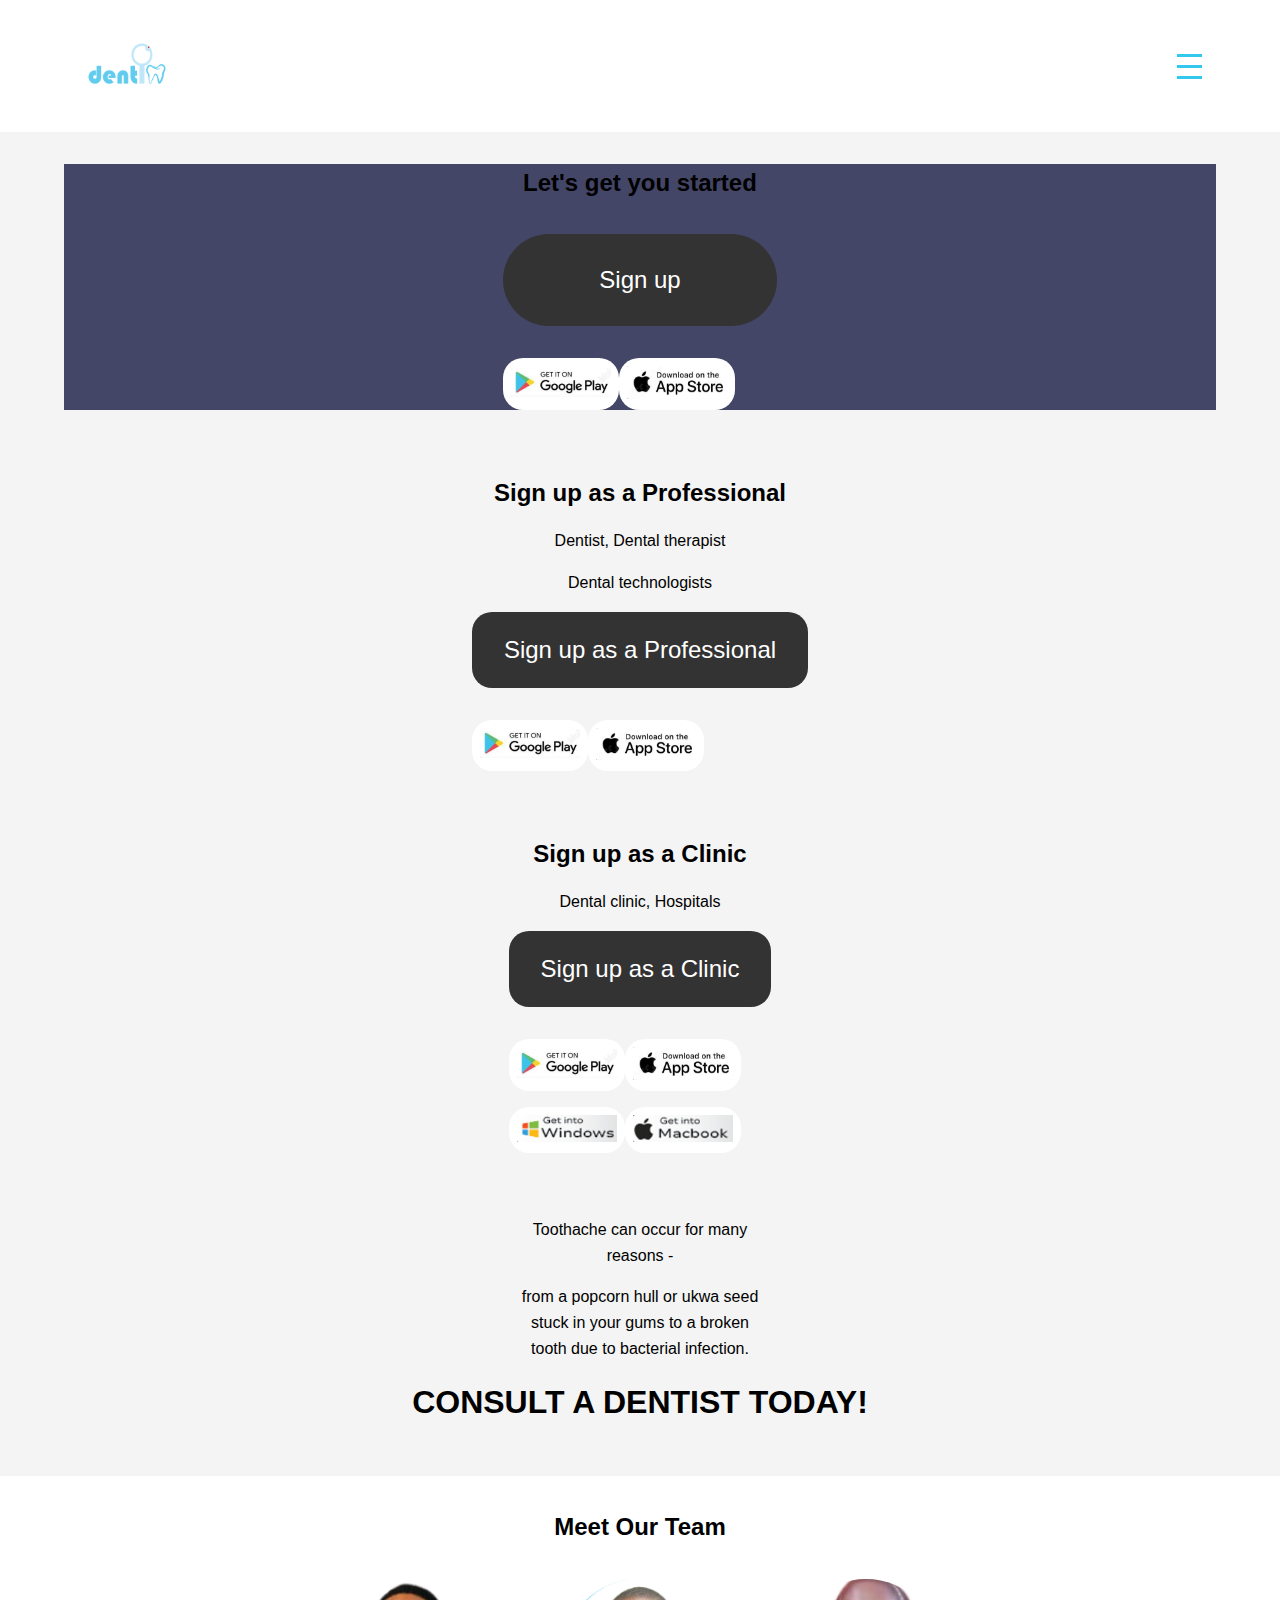
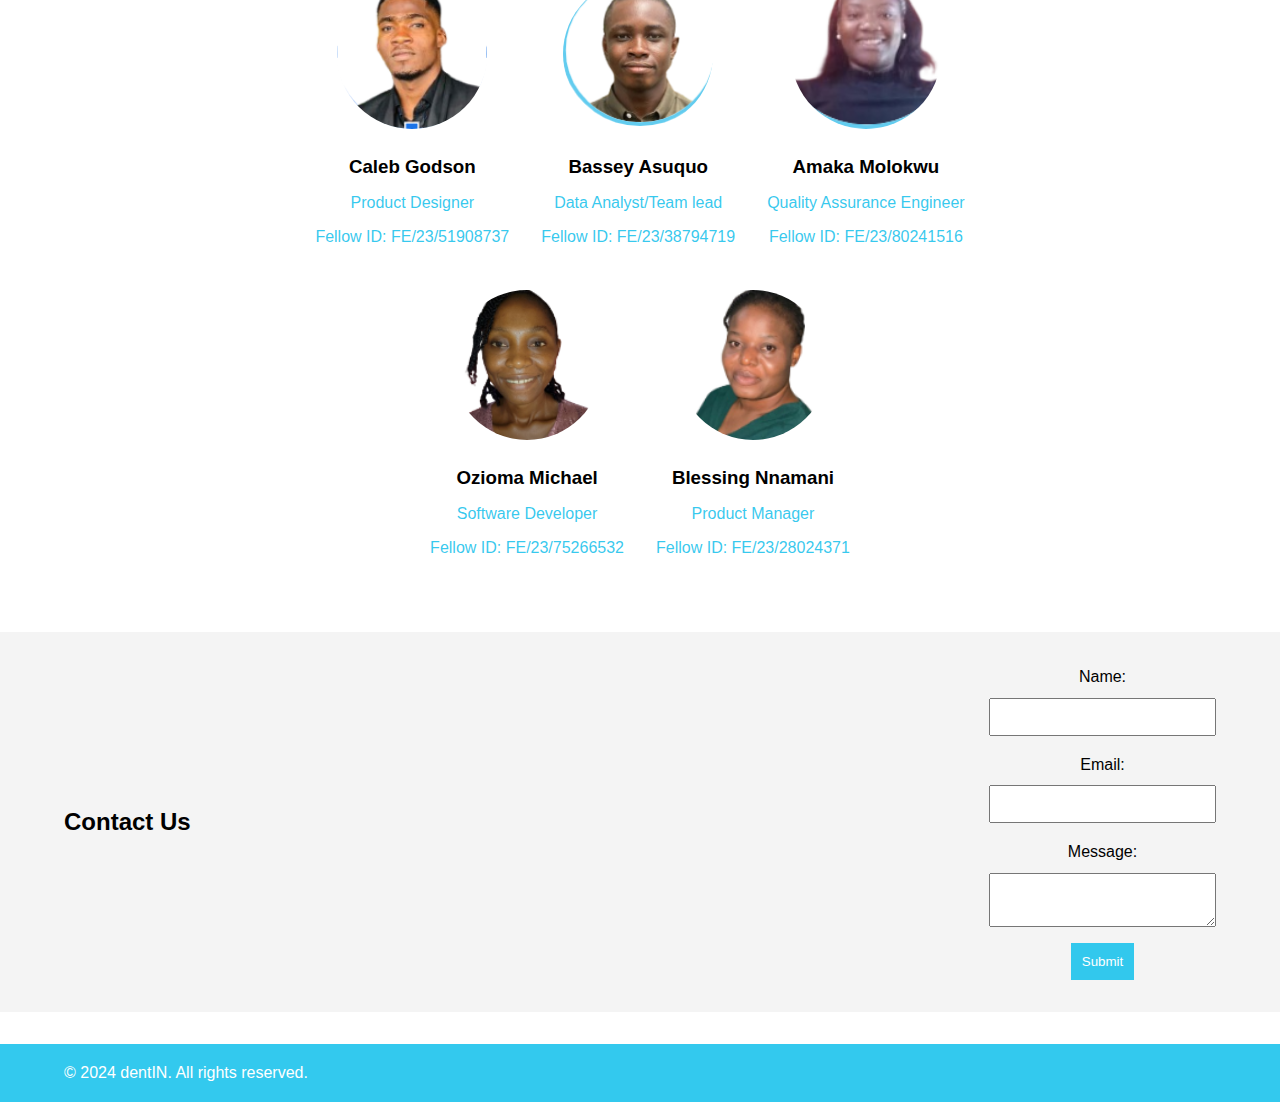
==== index.html @ 3e5cfc93 "dental-clinic" ====
<!DOCTYPE html>
<html lang="en">
<head>
    <meta charset="UTF-8">
    <meta name="viewport" content="width=device-width, initial-scale=1.0">
    <title>dentIN - Welcome</title>
    <link rel="stylesheet" href="./style.css">
</head>
<body>
    <header>
        <div class="container">
            <img src="./img/dentIN_logo-01.png" alt="Our Logo" height="100px" width="100px">
            <nav>
                <div class="hamburger" onclick="toggleMenu()">
                    <div class="line"></div>
                    <div class="line"></div>
                    <div class="line"></div>
                </div>
                <ul id="nav-menu" class="nav-menu">
                    <li><a href="#home">Home</a></li>
                    <li><a href="#services">Services</a></li>
                    <li><a href="#contact">Contact</a></li>
                </ul>
            </nav>
        </div>
    </header>
    <section id="get-started" class="get-started">
      <div class="container">
          <h2>Let's get you started</h2>
          <div class="get-started-buttons">
              <button class="signup-button">Sign up</button>
              <div class="store-buttons">
                  <button class="store-button google-play">
                      <img src="./img/google-play-logo2.PNG" alt="Google Play">
                  </button>
                  <button class="store-button apple-store">
                      <img src="./img/Apple-store-logo2.PNG" alt="Apple Store">
                  </button>
              </div>
          </div>
      </div>
  </section>
  <section id="signup-professional" class="signup-professional">
    <div class="container">
        <div class="signup-professional-content">
            <h2>Sign up as a Professional</h2>
            <div class="signup-description">
                <p>Dentist, Dental therapist</p>
                <p>Dental technologists</p>
            </div>
            <button class="signup-professional-button">Sign up as a Professional</button>
            <div class="store-buttons">
                <button class="store-button google-play">
                    <img src="./img/google-play-logo2.PNG" alt="Google Play">
                </button>
                <button class="store-button apple-store">
                    <img src="./img/Apple-store-logo2.PNG" alt="Apple Store">
                </button>
            </div>
        </div>
    </div>
</section>
<section id="signup-clinic" class="signup-clinic">
  <div class="container">
      <div class="signup-clinic-content">
          <h2>Sign up as a Clinic</h2>
          <div class="signup-description">
              <p>Dental clinic, Hospitals</p>
          </div>
          <button class="signup-clinic-button">Sign up as a Clinic</button>
          <div class="store-buttons">
              <button class="store-button google-play">
                  <img src="./img/google-play-logo2.PNG" alt="Google Play">
              </button>
              <button class="store-button apple-store">
                  <img src="./img/Apple-store-logo2.PNG" alt="Apple Store">
              </button>
          </div>
          <div class="additional-store-buttons">
              <button class="store-button windows">
                  <img src="./img/window-pix.PNG" alt="Windows">
              </button>
              <button class="store-button macbook">
                  <img src="./img/macbook-pix.PNG" alt="Macbook">
              </button>
          </div>
      </div>
  </div>
</section>
<section id="toothache-reasons" class="toothache-reasons">
  <div class="container">
      <div class="toothache-reasons-content">
          <p>Toothache can occur for many<br>reasons -</p>
          <p>from a popcorn hull or ukwa seed<br>stuck in your gums to a broken<br>tooth due to bacterial infection.</p>
          <h1>CONSULT A DENTIST TODAY!</h1>
      </div>
  </div>
</section>

  
    <section id="team" class="team">
        <div class="container">
            <h2>Meet Our Team</h2>
            <div class="team-row">
                <div class="team-member">
                    <img src="./img/caleb.PNG" alt="Caleb Godson" class="circular">
                    <h3>Caleb Godson</h3>
                    <p>Product Designer</p>
                    <p>Fellow ID: FE/23/51908737</p>
                </div>
                <div class="team-member">
                    <img src="./img/bassey.PNG" alt="Bassey Asuquo" class="circular">
                    <h3>Bassey Asuquo</h3>
                    <p>Data Analyst/Team lead</p>
                    <p>Fellow ID: FE/23/38794719</p>
                </div>
                <div class="team-member">
                    <img src="./img/amaka.PNG" alt="Amaka Molokwu" class="circular">
                    <h3>Amaka Molokwu</h3>
                    <p>Quality Assurance Engineer</p>
                    <p>Fellow ID: FE/23/80241516</p>
                </div>
            </div>
            <div class="team-row">
                <div class="team-member">
                    <img src="./img/ozioma.PNG" alt="Ozioma Michael" class="circular">
                    <h3>Ozioma Michael</h3>
                    <p>Software Developer</p>
                    <p>Fellow ID: FE/23/75266532</p>
                </div>
                <div class="team-member">
                    <img src="./img/blessing.PNG" alt="Blessing Nnamani" class="circular">
                    <h3>Blessing Nnamani</h3>
                    <p>Product Manager</p>
                    <p>Fellow ID: FE/23/28024371</p>
                </div>
            </div>
        </div>
    </section>
    <section id="contact" class="contact">
        <div class="container">
            <h2>Contact Us</h2>
            <form>
                <label for="name">Name:</label>
                <input type="text" id="name" name="name" required>
                <label for="email">Email:</label>
                <input type="email" id="email" name="email" required>
                <label for="message">Message:</label>
                <textarea id="message" name="message" required></textarea>
                <button type="submit">Submit</button>
            </form>
        </div>
    </section>
    <footer>
        <div class="container">
            <p>&copy; 2024 dentIN. All rights reserved.</p>
        </div>
    </footer>

    <script>
        function toggleMenu() {
            const navMenu = document.getElementById('nav-menu');
            navMenu.classList.toggle('show');
        }
    </script>
</body>
</html>
---- style.css ----
* {
  margin: 0;
  padding: 0;
  box-sizing: border-box;
  font-family: Arial, sans-serif;
}

body {
  line-height: 1.6;
  margin: 0; 
  padding: 0;
}

.container {
  width: 90%;
  max-width: 1200px;
  margin: auto;
  display: flex;
  justify-content: space-between;
  align-items: center;
}

header {
  background: #fff;
  color: #13c0ebdc;
  padding: 1rem;
}

.logo {
  height: 50px;
}

nav {
  display: flex;
  align-items: center;
}

.hamburger {
  display: flex;
  flex-direction: column;
  cursor: pointer;
}

.hamburger .line {
  width: 25px;
  height: 3px;
  background: #13c0ebdc;
  margin: 4px 0;
}

.nav-menu {
  display: none;
  list-style: none;
  position: absolute;
  top: 100%;
  right: 0;
  background: #333;
  padding: 1rem;
  border-radius: 5px;
  text-align: right;
}

.nav-menu.show {
  display: block;
}

.nav-menu li {
  margin: 1rem 0;
}

.nav-menu li a {
  color: #fff;
  text-decoration: none;
}

.get-started {
  background: #f4f4f4;
  padding: 2rem 0;
  text-align: center;
}

.get-started .container {
  background-color: #444668;
  display: flex;
  flex-direction: column;
  align-items: center;
}

.get-started h2 {
  margin-bottom: 2rem;
}

.signup-button {
  background-color: #333;
  color: #fff;
  font-size: 1.5rem;
  padding: 2rem 6rem;
  border: none;
  border-radius: 50px;
  cursor: pointer;
  margin-bottom: 1rem;
}

.store-buttons {
  display: flex;
  justify-content: space-between;
  width: 200px; 
}

.store-button {
  background-color: #fff;
  border: none;
  border-radius: 30px;
  padding: 0.5rem;
  cursor: pointer;
}

.store-button img {
  width: 100px; 
  height: auto;
}

.signup-professional {
  background: #f4f4f4;
  padding: 2rem 0;
  text-align: center;
}

.signup-professional .container {
  display: flex;
  justify-content: center;
  align-items: center;
}

.signup-professional h2 {
  margin-bottom: 1rem;
}

.signup-description p {
  margin-bottom: 1rem;
}

.signup-professional-button {
  background-color: #333;
  color: #fff;
  font-size: 1.5rem;
  padding: 1.5rem 2rem;
  border: none;
  border-radius: 20px;
  cursor: pointer;
  margin-bottom: 1rem;
}

.signup-clinic {
  background: #f4f4f4;
  padding: 2rem 0;
  text-align: center;
}

.signup-clinic .container {
  display: flex;
  justify-content: center;
  align-items: center;
}

.signup-clinic h2 {
  margin-bottom: 1rem;
}

.signup-description p {
  margin-bottom: 1rem;
}

.signup-clinic-button {
  background-color: #333;
  color: #fff;
  font-size: 1.5rem;
  padding: 1.5rem 2rem;
  border: none;
  border-radius: 20px; /* Increased border radius */
  cursor: pointer;
  margin-bottom: 1rem;
}

.store-buttons,
.additional-store-buttons {
  display: flex;
  justify-content: space-between;
  width: 200px; /* Adjust as needed */
  margin-top: 1rem;
}

.store-button {
  background-color: #fff;
  border: none;
  border-radius: 20px; /* Increased border radius */
  padding: 0.5rem;
  cursor: pointer;
}

.store-button img {
  width: 100px; /* Adjust as needed */
  height: auto;
}

.toothache-reasons {
  background: #f4f4f4;
  padding: 2rem 0;
  text-align: center;
}

.toothache-reasons .container {
  display: flex;
  justify-content: center;
  align-items: center;
}

.toothache-reasons-content p {
  margin-bottom: 1rem;
}

.toothache-reasons-content h1 {
  font-size: 2rem;
  margin-top: 1rem;
  margin-bottom: 1rem;
}


.services {
  background: #fff;
  padding: 2rem 0;
  text-align: center;
}

.services .service-item {
  margin-bottom: 1rem;
}

.team {
  background: #fff;
  padding: 2rem 0;
  text-align: center;
}

.team h2 {
  margin-bottom: 2rem;
}

.team .container {
  display: flex;
  flex-direction: column;
  align-items: center;
}

.team-row {
  display: flex;
  justify-content: center;
  flex-wrap: wrap;
  margin-bottom: 2rem;
}

.team-member {
  margin: 0 1rem;
  text-align: center;
}

.team-member img {
  width: 150px;
  height: 150px;
  border-radius: 50%;
  object-fit: cover;
  margin-bottom: 1rem;
}

.team-member h3 {
  margin-bottom: 0.5rem;
}

.team-member p {
  margin-bottom: 0.5rem;
  color: #13c0ebdc;
}

.contact {
  background: #f4f4f4;
  padding: 2rem 0;
  text-align: center;
}

.contact form {
  display: flex;
  flex-direction: column;
  align-items: center;
}

.contact form label {
  margin-bottom: 0.5rem;
}

.contact form input,
.contact form textarea {
  margin-bottom: 1rem;
  padding: 0.5rem;
  font-size: 1rem;
  width: 100%;
  max-width: 400px;
}

.contact form button {
  padding: 0.7rem;
  background: #13c0ebdc;
  color: #fff;
  border: none;
  cursor: pointer;
}

footer {
  background: #13c0ebdc;
  color: #fff;
  text-align: center;
  padding: 1rem 0;
  margin-top: 2rem;
}
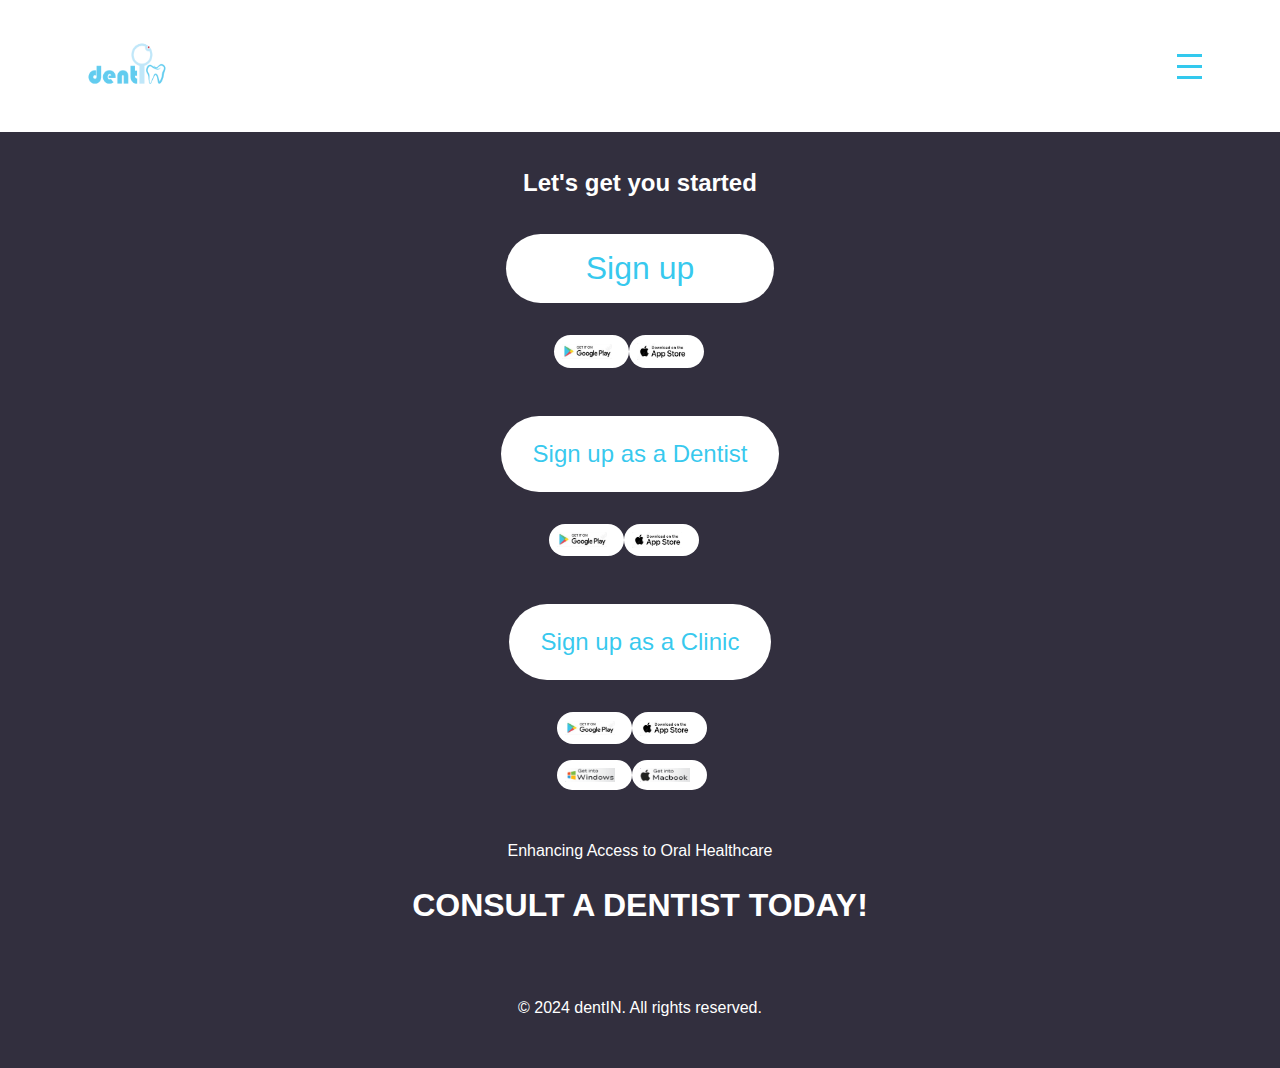
==== commit deba2fdd: "Dentin" ====
--- a/index.html
+++ b/index.html
@@ -1,167 +1,117 @@
 <!DOCTYPE html>
 <html lang="en">
-<head>
-    <meta charset="UTF-8">
-    <meta name="viewport" content="width=device-width, initial-scale=1.0">
+  <head>
+    <meta charset="UTF-8" />
+    <meta name="viewport" content="width=device-width, initial-scale=1.0" />
     <title>dentIN - Welcome</title>
-    <link rel="stylesheet" href="./style.css">
-</head>
-<body>
+    <link rel="stylesheet" href="./style.css" />
+  </head>
+  <body>
     <header>
-        <div class="container">
-            <img src="./img/dentIN_logo-01.png" alt="Our Logo" height="100px" width="100px">
-            <nav>
-                <div class="hamburger" onclick="toggleMenu()">
-                    <div class="line"></div>
-                    <div class="line"></div>
-                    <div class="line"></div>
-                </div>
-                <ul id="nav-menu" class="nav-menu">
-                    <li><a href="#home">Home</a></li>
-                    <li><a href="#services">Services</a></li>
-                    <li><a href="#contact">Contact</a></li>
-                </ul>
-            </nav>
-        </div>
+      <div class="container">
+        <img
+          src="./img/dentIN_logo-01.png"
+          alt="Our Logo"
+          height="100px"
+          width="100px"
+        />
+        <nav>
+          <div class="hamburger" onclick="toggleMenu()">
+            <div class="line"></div>
+            <div class="line"></div>
+            <div class="line"></div>
+          </div>
+          <ul id="nav-menu" class="nav-menu">
+            <li><a href="index.html">Home</a></li>
+            <li><a href="services.html">Services</a></li>
+            <li><a href="contact.html">Contact</a></li>
+            <li><a href="team.html">Team</a></li>
+          </ul>
+        </nav>
+      </div>
     </header>
-    <section id="get-started" class="get-started">
-      <div class="container">
-          <h2>Let's get you started</h2>
-          <div class="get-started-buttons">
-              <button class="signup-button">Sign up</button>
-              <div class="store-buttons">
+    <section class="All">
+          <section id="get-started" class="get-started">
+            <section class="container">
+            <div class="container">
+              <h2>Let's get you started</h2>
+              <div class="get-started-buttons">
+                <button class="signup-button">Sign up</button>
+                <div class="store-buttons">
                   <button class="store-button google-play">
-                      <img src="./img/google-play-logo2.PNG" alt="Google Play">
+                    <img src="./img/google-play-logo2.PNG" alt="Google Play" />
                   </button>
                   <button class="store-button apple-store">
-                      <img src="./img/Apple-store-logo2.PNG" alt="Apple Store">
+                    <img src="./img/Apple-store-logo2.PNG" alt="Apple Store" />
                   </button>
+                </div>
               </div>
-          </div>
-      </div>
-  </section>
-  <section id="signup-professional" class="signup-professional">
-    <div class="container">
-        <div class="signup-professional-content">
-            <h2>Sign up as a Professional</h2>
-            <div class="signup-description">
-                <p>Dentist, Dental therapist</p>
-                <p>Dental technologists</p>
             </div>
-            <button class="signup-professional-button">Sign up as a Professional</button>
-            <div class="store-buttons">
-                <button class="store-button google-play">
-                    <img src="./img/google-play-logo2.PNG" alt="Google Play">
+          </section>
+          <section id="signup-professional" class="signup-professional">
+            <div class="container">
+              <div class="signup-professional-content">
+                
+                <button class="signup-professional-button">
+                  Sign up as a Dentist
                 </button>
-                <button class="store-button apple-store">
-                    <img src="./img/Apple-store-logo2.PNG" alt="Apple Store">
+                <div class="store-buttons">
+                  <button class="store-button google-play">
+                    <img src="./img/google-play-logo2.PNG" alt="Google Play" />
+                  </button>
+                  <button class="store-button apple-store">
+                    <img src="./img/Apple-store-logo2.PNG" alt="Apple Store" />
+                  </button>
+                </div>
+              </div>
+            </div>
+          </section>
+          <section id="signup-clinic" class="signup-clinic">
+            <div class="container">
+              <div class="signup-clinic-content">
+                
+                <button class="signup-clinic-button">
+                  Sign up as a Clinic
                 </button>
+                <div class="store-buttons">
+                  <button class="store-button google-play">
+                    <img src="./img/google-play-logo2.PNG" alt="Google Play" />
+                  </button>
+                  <button class="store-button apple-store">
+                    <img src="./img/Apple-store-logo2.PNG" alt="Apple Store" />
+                  </button>
+                </div>
+                <div class="additional-store-buttons">
+                  <button class="store-button windows">
+                    <img src="./img/window-pix.PNG" alt="Windows" />
+                  </button>
+                  <button class="store-button macbook">
+                    <img src="./img/macbook-pix.PNG" alt="Macbook" />
+                  </button>
+                </div>
+              </div>
             </div>
-        </div>
-    </div>
-</section>
-<section id="signup-clinic" class="signup-clinic">
-  <div class="container">
-      <div class="signup-clinic-content">
-          <h2>Sign up as a Clinic</h2>
-          <div class="signup-description">
-              <p>Dental clinic, Hospitals</p>
-          </div>
-          <button class="signup-clinic-button">Sign up as a Clinic</button>
-          <div class="store-buttons">
-              <button class="store-button google-play">
-                  <img src="./img/google-play-logo2.PNG" alt="Google Play">
-              </button>
-              <button class="store-button apple-store">
-                  <img src="./img/Apple-store-logo2.PNG" alt="Apple Store">
-              </button>
-          </div>
-          <div class="additional-store-buttons">
-              <button class="store-button windows">
-                  <img src="./img/window-pix.PNG" alt="Windows">
-              </button>
-              <button class="store-button macbook">
-                  <img src="./img/macbook-pix.PNG" alt="Macbook">
-              </button>
-          </div>
-      </div>
-  </div>
-</section>
-<section id="toothache-reasons" class="toothache-reasons">
-  <div class="container">
-      <div class="toothache-reasons-content">
-          <p>Toothache can occur for many<br>reasons -</p>
-          <p>from a popcorn hull or ukwa seed<br>stuck in your gums to a broken<br>tooth due to bacterial infection.</p>
-          <h1>CONSULT A DENTIST TODAY!</h1>
-      </div>
-  </div>
-</section>
-
-  
-    <section id="team" class="team">
-        <div class="container">
-            <h2>Meet Our Team</h2>
-            <div class="team-row">
-                <div class="team-member">
-                    <img src="./img/caleb.PNG" alt="Caleb Godson" class="circular">
-                    <h3>Caleb Godson</h3>
-                    <p>Product Designer</p>
-                    <p>Fellow ID: FE/23/51908737</p>
-                </div>
-                <div class="team-member">
-                    <img src="./img/bassey.PNG" alt="Bassey Asuquo" class="circular">
-                    <h3>Bassey Asuquo</h3>
-                    <p>Data Analyst/Team lead</p>
-                    <p>Fellow ID: FE/23/38794719</p>
-                </div>
-                <div class="team-member">
-                    <img src="./img/amaka.PNG" alt="Amaka Molokwu" class="circular">
-                    <h3>Amaka Molokwu</h3>
-                    <p>Quality Assurance Engineer</p>
-                    <p>Fellow ID: FE/23/80241516</p>
-                </div>
+          </section>
+          <section id="toothache-reasons" class="toothache-reasons">
+            <div class="container">
+              <div class="toothache-reasons-content">
+                <p style="color: #fff;">Enhancing Access to Oral Healthcare</p>
+                <h1 style="color: #fff;">CONSULT A DENTIST TODAY!</h1>
+              </div>
             </div>
-            <div class="team-row">
-                <div class="team-member">
-                    <img src="./img/ozioma.PNG" alt="Ozioma Michael" class="circular">
-                    <h3>Ozioma Michael</h3>
-                    <p>Software Developer</p>
-                    <p>Fellow ID: FE/23/75266532</p>
-                </div>
-                <div class="team-member">
-                    <img src="./img/blessing.PNG" alt="Blessing Nnamani" class="circular">
-                    <h3>Blessing Nnamani</h3>
-                    <p>Product Manager</p>
-                    <p>Fellow ID: FE/23/28024371</p>
-                </div>
+          </section>
+          <footer>
+            <div class="container">
+              <p>&copy; 2024 dentIN. All rights reserved.</p>
             </div>
-        </div>
-    </section>
-    <section id="contact" class="contact">
-        <div class="container">
-            <h2>Contact Us</h2>
-            <form>
-                <label for="name">Name:</label>
-                <input type="text" id="name" name="name" required>
-                <label for="email">Email:</label>
-                <input type="email" id="email" name="email" required>
-                <label for="message">Message:</label>
-                <textarea id="message" name="message" required></textarea>
-                <button type="submit">Submit</button>
-            </form>
-        </div>
-    </section>
-    <footer>
-        <div class="container">
-            <p>&copy; 2024 dentIN. All rights reserved.</p>
-        </div>
-    </footer>
+          </footer>
 
     <script>
-        function toggleMenu() {
-            const navMenu = document.getElementById('nav-menu');
-            navMenu.classList.toggle('show');
-        }
+      function toggleMenu() {
+        const navMenu = document.getElementById("nav-menu");
+        navMenu.classList.toggle("show");
+      }
     </script>
-</body>
-</html>+    </section>
+  </body>
+</html>
--- a/style.css
+++ b/style.css
@@ -3,6 +3,7 @@
   padding: 0;
   box-sizing: border-box;
   font-family: Arial, sans-serif;
+  
 }
 
 body {
@@ -18,6 +19,7 @@
   display: flex;
   justify-content: space-between;
   align-items: center;
+ 
 }
 
 header {
@@ -31,8 +33,7 @@
 }
 
 nav {
-  display: flex;
-  align-items: center;
+  position: relative;
 }
 
 .hamburger {
@@ -44,43 +45,48 @@
 .hamburger .line {
   width: 25px;
   height: 3px;
-  background: #13c0ebdc;
+  background-color: #13c0ebdc;
   margin: 4px 0;
 }
 
+/* Hide the menu initially */
 .nav-menu {
   display: none;
   list-style: none;
+  padding: 0;
+  margin: 0;
   position: absolute;
-  top: 100%;
-  right: 0;
-  background: #333;
-  padding: 1rem;
-  border-radius: 5px;
-  text-align: right;
-}
-
+  top: 0; /* Align the top of the menu with the hamburger icon */
+  left: 35px; /* Position the menu to the right of the hamburger icon */
+  background-color: white; /* Adjust based on your design */
+  box-shadow: 0 4px 8px rgba(81, 44, 184, 0.1);
+  z-index: 1000;
+}
+
+.nav-menu li {
+  padding: 10px 20px;
+}
+
+.nav-menu li a {
+  text-decoration: none;
+  color: #13c0ebdc; /* Adjust based on your design */
+}
+
+/* Show the menu when the 'show' class is added */
 .nav-menu.show {
   display: block;
 }
-
-.nav-menu li {
-  margin: 1rem 0;
-}
-
-.nav-menu li a {
+.All{
+  background-color: rgb(50, 47, 62);
+}
+.get-started {
   color: #fff;
-  text-decoration: none;
-}
-
-.get-started {
-  background: #f4f4f4;
-  padding: 2rem 0;
-  text-align: center;
+  padding: 2rem 0;
+  text-align: center;
+  background-color: rgb(50, 47, 62);
 }
 
 .get-started .container {
-  background-color: #444668;
   display: flex;
   flex-direction: column;
   align-items: center;
@@ -91,10 +97,10 @@
 }
 
 .signup-button {
-  background-color: #333;
-  color: #fff;
-  font-size: 1.5rem;
-  padding: 2rem 6rem;
+  background-color: #fff;
+  color: #13c0ebdc;
+  font-size: 2rem;
+  padding: 1rem 5rem;
   border: none;
   border-radius: 50px;
   cursor: pointer;
@@ -105,23 +111,23 @@
   display: flex;
   justify-content: space-between;
   width: 200px; 
+  margin: auto;
 }
 
 .store-button {
   background-color: #fff;
   border: none;
   border-radius: 30px;
-  padding: 0.5rem;
-  cursor: pointer;
+  cursor: pointer;
+  width: 150px;
 }
 
 .store-button img {
-  width: 100px; 
+  width: 10px; 
   height: auto;
 }
 
 .signup-professional {
-  background: #f4f4f4;
   padding: 2rem 0;
   text-align: center;
 }
@@ -141,19 +147,18 @@
 }
 
 .signup-professional-button {
-  background-color: #333;
-  color: #fff;
+  background-color: #fff;
+  color: #13c0ebdc;
   font-size: 1.5rem;
   padding: 1.5rem 2rem;
   border: none;
-  border-radius: 20px;
-  cursor: pointer;
-  margin-bottom: 1rem;
+  border-radius: 50px;
+  cursor: pointer;
+  margin-bottom: 1rem;
+  
 }
 
 .signup-clinic {
-  background: #f4f4f4;
-  padding: 2rem 0;
   text-align: center;
 }
 
@@ -172,12 +177,12 @@
 }
 
 .signup-clinic-button {
-  background-color: #333;
-  color: #fff;
+  background-color: #fff;
+  color: #13c0ebdc;
   font-size: 1.5rem;
   padding: 1.5rem 2rem;
   border: none;
-  border-radius: 20px; /* Increased border radius */
+  border-radius: 50px;
   cursor: pointer;
   margin-bottom: 1rem;
 }
@@ -186,25 +191,27 @@
 .additional-store-buttons {
   display: flex;
   justify-content: space-between;
-  width: 200px; /* Adjust as needed */
-  margin-top: 1rem;
+  width: 150px;
+  margin: 1rem;
+  margin-left: 3rem;
 }
 
 .store-button {
   background-color: #fff;
   border: none;
-  border-radius: 20px; /* Increased border radius */
+  border-radius: 20px;
   padding: 0.5rem;
   cursor: pointer;
 }
 
 .store-button img {
-  width: 100px; /* Adjust as needed */
+  display: flex;
+  justify-content: space-between;
+  width: 50px; 
   height: auto;
 }
 
 .toothache-reasons {
-  background: #f4f4f4;
   padding: 2rem 0;
   text-align: center;
 }
@@ -227,7 +234,7 @@
 
 
 .services {
-  background: #fff;
+  background: rgb(50, 47, 62);
   padding: 2rem 0;
   text-align: center;
 }
@@ -236,53 +243,8 @@
   margin-bottom: 1rem;
 }
 
-.team {
-  background: #fff;
-  padding: 2rem 0;
-  text-align: center;
-}
-
-.team h2 {
-  margin-bottom: 2rem;
-}
-
-.team .container {
-  display: flex;
-  flex-direction: column;
-  align-items: center;
-}
-
-.team-row {
-  display: flex;
-  justify-content: center;
-  flex-wrap: wrap;
-  margin-bottom: 2rem;
-}
-
-.team-member {
-  margin: 0 1rem;
-  text-align: center;
-}
-
-.team-member img {
-  width: 150px;
-  height: 150px;
-  border-radius: 50%;
-  object-fit: cover;
-  margin-bottom: 1rem;
-}
-
-.team-member h3 {
-  margin-bottom: 0.5rem;
-}
-
-.team-member p {
-  margin-bottom: 0.5rem;
-  color: #13c0ebdc;
-}
 
 .contact {
-  background: #f4f4f4;
   padding: 2rem 0;
   text-align: center;
 }
@@ -308,16 +270,18 @@
 
 .contact form button {
   padding: 0.7rem;
-  background: #13c0ebdc;
   color: #fff;
   border: none;
   cursor: pointer;
 }
 
 footer {
-  background: #13c0ebdc;
   color: #fff;
   text-align: center;
   padding: 1rem 0;
-  margin-top: 2rem;
-}
+  width: 100%;
+  
+  display: flex;
+  justify-content: center;  /* Center horizontally */
+  align-items: center;
+}
